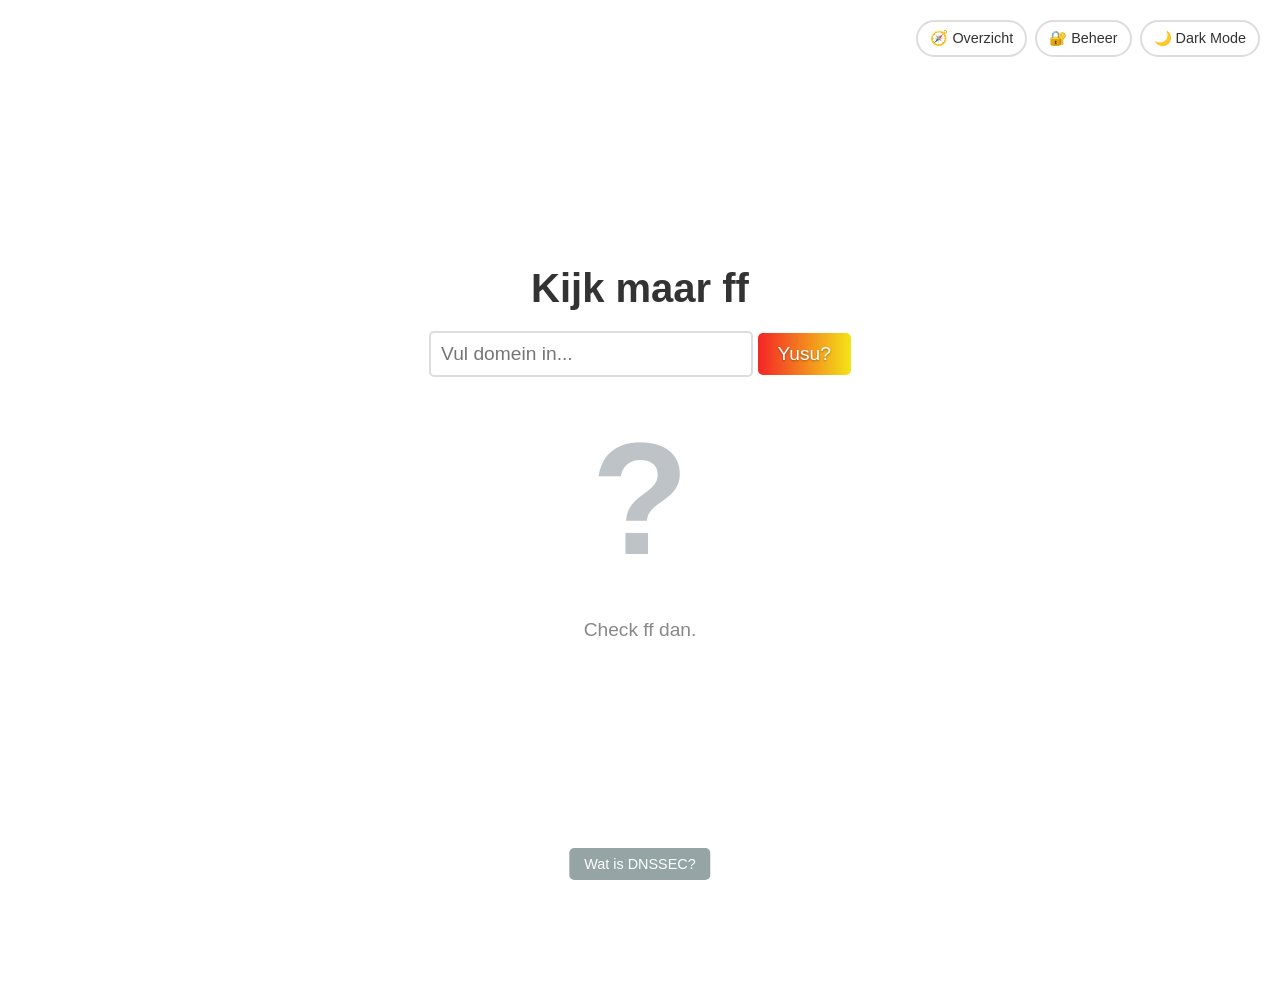
==== index.html @ 1d87abe3 "Overzicht-knop: 🗺️ vervangen door 🧭 Co-Authored-By: Claude Opus 5.5 <noreply@anthropic.com>" ====
<!DOCTYPE html>
<html lang="nl">
<head>
    <script async src="https://www.googletagmanager.com/gtag/js?id=G-6KVMLB0CQ4"></script>
    <script>
      window.dataLayer = window.dataLayer || [];
      function gtag(){dataLayer.push(arguments);}
      gtag('js', new Date());

      gtag('config', 'G-6KVMLB0CQ4');
    </script>
    <meta charset="UTF-8">
    <meta name="viewport" content="width=device-width, initial-scale=1.0">
    <title>DNSSEC?</title>
    <link rel="icon" href="data:image/svg+xml,<svg xmlns=%22http://www.w3.org/2000/svg%22 viewBox=%220 0 100 100%22><text y=%22.9em%22 font-size=%2290%22>🚀</text></svg>">
    <style>
        :root {
            --bg-color: #ffffff;
            --text-color: #333333;
            --input-bg: #ffffff;
            --input-border: #dddddd;
        }

        [data-theme="dark"] {
            --bg-color: #1a1a1a;
            --text-color: #f0f0f0;
            --input-bg: #2d2d2d;
            --input-border: #444444;
        }

        body {
            margin: 0;
            height: 100vh;
            display: flex;
            flex-direction: column;
            justify-content: center;
            align-items: center;
            font-family: 'Segoe UI', Tahoma, Geneva, Verdana, sans-serif;
            background-color: var(--bg-color);
            color: var(--text-color);
            transition: background-color 0.3s, color 0.3s;
            overflow: hidden;
            position: relative;
        }

        .topbar-right-wrap {
            position: absolute;
            top: 20px;
            right: 20px;
            display: flex;
            gap: 8px;
            align-items: center;
            z-index: 10;
        }

        #theme-toggle, a.admin-link {
            background: none;
            border: 2px solid var(--input-border);
            color: var(--text-color);
            padding: 8px 12px;
            border-radius: 20px;
            cursor: pointer;
            font-size: 0.9rem;
            text-decoration: none;
            font-family: inherit;
        }

        #theme-toggle:hover, a.admin-link:hover { opacity: 0.7; }

        .container {
            text-align: center;
            z-index: 5;
        }

        #lukt-het {
            font-size: 1.2rem;
            color: #888;
            height: 1.5em;
            margin-bottom: 5px;
            font-style: italic;
            visibility: hidden;
        }

        h1 {
            font-size: 2.5rem;
            margin-top: 0;
            margin-bottom: 20px;
        }

        input[type="text"] {
            padding: 10px;
            font-size: 1.2rem;
            border: 2px solid var(--input-border);
            border-radius: 5px;
            width: 300px;
            margin-bottom: 10px;
            background-color: var(--input-bg);
            color: var(--text-color);
        }

        @keyframes regenboog {
            from { background-position-x: 0; }
            to   { background-position-x: -600px; }
        }

        button#check-btn {
            padding: 10px 20px;
            font-size: 1.2rem;
            background: linear-gradient(90deg,
                hsl(0,   90%, 55%),
                hsl(60,  90%, 52%),
                hsl(120, 80%, 45%),
                hsl(180, 85%, 45%),
                hsl(240, 90%, 60%),
                hsl(300, 90%, 55%),
                hsl(360, 90%, 55%)
            );
            background-size: 600px 100%;
            background-repeat: repeat-x;
            animation: regenboog 10s linear infinite;
            color: white;
            border: none;
            border-radius: 5px;
            cursor: pointer;
            text-shadow: 0 1px 2px rgba(0,0,0,0.35);
        }

        button#check-btn:hover { filter: brightness(1.15); }

        #status {
            font-size: 10rem;
            font-weight: bold;
            margin: 20px 0;
            min-height: 1.2em;
        }

        .ja { color: #2ecc71; }
        .nee { color: #e74c3c; }
        .laden { color: #bdc3c7; }
        
        #details { font-size: 1.2rem; color: #888; min-height: 1.5em; }

        #troll-btn {
            position: fixed;
            bottom: 20px;
            left: 50%;
            transform: translateX(-50%);
            text-decoration: none;
            padding: 8px 15px;
            font-size: 0.9rem;
            background-color: #95a5a6;
            color: white;
            border-radius: 5px;
            transition: all 0.1s ease;
            z-index: 1000;
            white-space: nowrap;
        }

        #rocket {
            position: absolute;
            bottom: -100px;
            left: 50%;
            transform: translateX(-50%);
            font-size: 5rem;
            opacity: 0;
            z-index: 100;
            pointer-events: none;
        }

        @keyframes launch {
            0% { bottom: -100px; opacity: 0; transform: translateX(-50%) scale(1); }
            10% { opacity: 1; }
            90% { opacity: 1; }
            100% { bottom: 110vh; opacity: 0; transform: translateX(-50%) scale(1.1); }
        }

        .launching { animation: launch 2s ease-in forwards; }
    </style>
</head>
<body>

    <div class="topbar-right-wrap">
        <a href="/overzicht/" class="admin-link">🧭 Overzicht</a>
        <a href="/admin/" class="admin-link">🔐 Beheer</a>
        <button id="theme-toggle" onclick="toggleTheme()">🌙 Dark Mode</button>
    </div>
    <div id="rocket">🚀</div>

    <div class="container">
        <div id="lukt-het">Lukt het? 🎯</div>
        <h1>Kijk maar ff</h1>
        <input type="text" id="domainInput" placeholder="Vul domein in..." value="">
        <button id="check-btn" onclick="checkDNSSEC()">Yusu?</button>
        <p id="status" class="laden">?</p>
        <p id="details">Check ff dan.</p>
    </div>

    <a href="https://www.sidn.nl/moderne-internetstandaarden/dnssec" 
       target="_blank" 
       id="troll-btn" 
       onmouseover="moveButton(this)" 
       onclick="moveButton(this)">Wat is DNSSEC?</a>

    <script>
        let missCount = 0;

        function toggleTheme() {
            const body = document.documentElement;
            const btn = document.getElementById('theme-toggle');
            if (body.getAttribute('data-theme') === 'dark') {
                body.removeAttribute('data-theme');
                btn.textContent = '🌙 Dark Mode';
            } else {
                body.setAttribute('data-theme', 'dark');
                btn.textContent = '☀️ Light Mode';
            }
        }

        function moveButton(btn) {
            missCount++;
            
            if (missCount >= 10) {
                document.getElementById('lukt-het').style.visibility = 'visible';
            }

            const padding = 50;
            const maxX = window.innerWidth - btn.offsetWidth - padding;
            const maxY = window.innerHeight - btn.offsetHeight - padding;
            
            const randomX = Math.max(padding, Math.floor(Math.random() * maxX));
            const randomY = Math.max(padding, Math.floor(Math.random() * maxY));

            btn.style.left = randomX + 'px';
            btn.style.top = randomY + 'px';
            btn.style.bottom = 'auto';
            btn.style.transform = 'none';
        }

        async function checkDNSSEC() {
            const input = document.getElementById('domainInput').value.trim();
            const statusElement = document.getElementById('status');
            const detailsElement = document.getElementById('details');
            const rocket = document.getElementById('rocket');

            if (!input) {
                alert("Vul eerst een domeinnaam in.");
                return;
            }

            statusElement.textContent = "...";
            statusElement.className = "laden";
            detailsElement.textContent = "Bezig met controleren...";
            rocket.classList.remove('launching');

            try {
                const response = await fetch(`https://dns.google/resolve?name=${input}&type=A&do=true`);
                const data = await response.json();

                if (data.AD === true) {
                    statusElement.textContent = 'Ja';
                    statusElement.className = 'ja';
                    detailsElement.textContent = 'Aha, oke.';
                    setTimeout(() => { rocket.classList.add('launching'); }, 300); 
                } else {
                    statusElement.textContent = 'Nee';
                    statusElement.className = 'nee';
                    detailsElement.textContent = 'Aha, oke.';
                }
            } catch (error) {
                statusElement.textContent = '?';
                statusElement.className = 'laden';
                detailsElement.textContent = "Er ging iets mis.";
            }
        }
    </script>
</body>
</html>
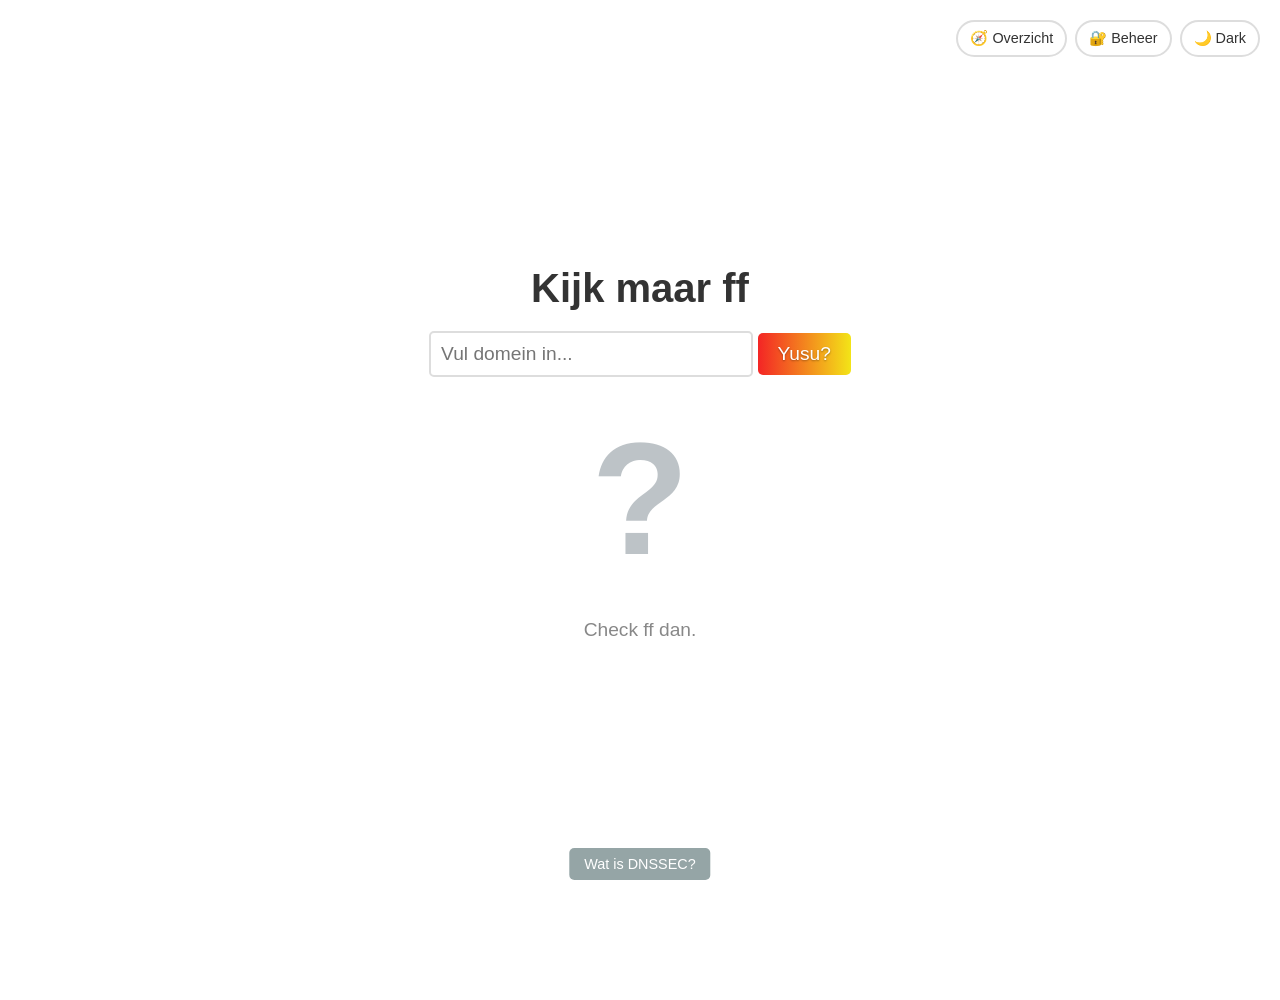
==== commit 23c2f733: "Navigatie: één gedeelde bovenbalk (assets/nav.css) en thema (assets/theme.js) op alle pagina's Knopp" ====
--- a/index.html
+++ b/index.html
@@ -11,6 +11,8 @@
     </script>
     <meta charset="UTF-8">
     <meta name="viewport" content="width=device-width, initial-scale=1.0">
+    <link rel="stylesheet" href="/assets/nav.css">
+    <script src="/assets/theme.js"></script>
     <title>DNSSEC?</title>
     <link rel="icon" href="data:image/svg+xml,<svg xmlns=%22http://www.w3.org/2000/svg%22 viewBox=%220 0 100 100%22><text y=%22.9em%22 font-size=%2290%22>🚀</text></svg>">
     <style>
@@ -42,30 +44,6 @@
             overflow: hidden;
             position: relative;
         }
-
-        .topbar-right-wrap {
-            position: absolute;
-            top: 20px;
-            right: 20px;
-            display: flex;
-            gap: 8px;
-            align-items: center;
-            z-index: 10;
-        }
-
-        #theme-toggle, a.admin-link {
-            background: none;
-            border: 2px solid var(--input-border);
-            color: var(--text-color);
-            padding: 8px 12px;
-            border-radius: 20px;
-            cursor: pointer;
-            font-size: 0.9rem;
-            text-decoration: none;
-            font-family: inherit;
-        }
-
-        #theme-toggle:hover, a.admin-link:hover { opacity: 0.7; }
 
         .container {
             text-align: center;
@@ -179,11 +157,14 @@
 </head>
 <body>
 
-    <div class="topbar-right-wrap">
-        <a href="/overzicht/" class="admin-link">🧭 Overzicht</a>
-        <a href="/admin/" class="admin-link">🔐 Beheer</a>
-        <button id="theme-toggle" onclick="toggleTheme()">🌙 Dark Mode</button>
-    </div>
+    <nav class="site-topbar">
+        <div class="site-topbar-left"></div>
+        <div class="site-topbar-right">
+            <a href="/overzicht/" class="site-btn" title="Overzicht" aria-label="Overzicht">🧭<span class="nav-label"> Overzicht</span></a>
+            <a href="/admin/" class="site-btn">🔐 Beheer</a>
+            <button id="theme-toggle" class="site-btn" onclick="toggleTheme()">🌙 Dark</button>
+        </div>
+    </nav>
     <div id="rocket">🚀</div>
 
     <div class="container">
@@ -203,18 +184,6 @@
 
     <script>
         let missCount = 0;
-
-        function toggleTheme() {
-            const body = document.documentElement;
-            const btn = document.getElementById('theme-toggle');
-            if (body.getAttribute('data-theme') === 'dark') {
-                body.removeAttribute('data-theme');
-                btn.textContent = '🌙 Dark Mode';
-            } else {
-                body.setAttribute('data-theme', 'dark');
-                btn.textContent = '☀️ Light Mode';
-            }
-        }
 
         function moveButton(btn) {
             missCount++;
--- a/assets/nav.css
+++ b/assets/nav.css
@@ -0,0 +1,81 @@
+/* ── Gedeelde bovenbalk ──────────────────────────────────────────────────────
+   Wordt door elke pagina geladen, zodat de knoppen overal exact hetzelfde
+   staan en eruitzien. Stijl gebaseerd op de Overzicht-pagina.
+   Pas knoppen dus HIER aan, niet in de losse pagina's. */
+
+:root {
+    --nav-text:   #333333;
+    --nav-border: #dddddd;
+}
+
+[data-theme="dark"] {
+    --nav-text:   #f0f0f0;
+    --nav-border: #3a3a3a;
+}
+
+.site-topbar {
+    position: absolute;
+    top: 0;
+    left: 0;
+    right: 0;
+    z-index: 100;
+    display: flex;
+    align-items: center;
+    justify-content: space-between;
+    padding: 20px;
+    font-family: 'Segoe UI', Tahoma, Geneva, Verdana, sans-serif;
+    pointer-events: none;
+}
+
+.site-topbar-left,
+.site-topbar-right {
+    display: flex;
+    align-items: center;
+    gap: 8px;
+    pointer-events: auto;
+}
+
+/* Ruimte vrijhouden op pagina's waar de inhoud bovenaan begint */
+.site-topbar-spacer { height: 77px; }
+
+.site-btn {
+    box-sizing: border-box;
+    display: inline-block;
+    margin: 0;
+    background: none;
+    border: 2px solid var(--nav-border);
+    color: var(--nav-text);
+    padding: 8px 12px;
+    border-radius: 20px;
+    cursor: pointer;
+    font-family: inherit;
+    font-size: 0.9rem;
+    font-weight: normal;
+    line-height: 1.2;
+    text-decoration: none;
+    white-space: nowrap;
+}
+
+.site-btn:hover { opacity: 0.7; }
+
+/* De knop van de pagina waar je nu bent */
+.site-btn[aria-current="page"] {
+    background: var(--nav-border);
+    cursor: default;
+}
+
+.site-btn[aria-current="page"]:hover { opacity: 1; }
+
+@media (max-width: 640px) {
+    .site-topbar { padding: 14px; }
+    .site-topbar-spacer { height: 59px; }
+    .site-btn {
+        padding: 6px 10px;
+        font-size: 0.8rem;
+    }
+}
+
+/* Op smalle schermen bij Overzicht alleen het icoon */
+@media (max-width: 480px) {
+    .site-btn .nav-label { display: none; }
+}
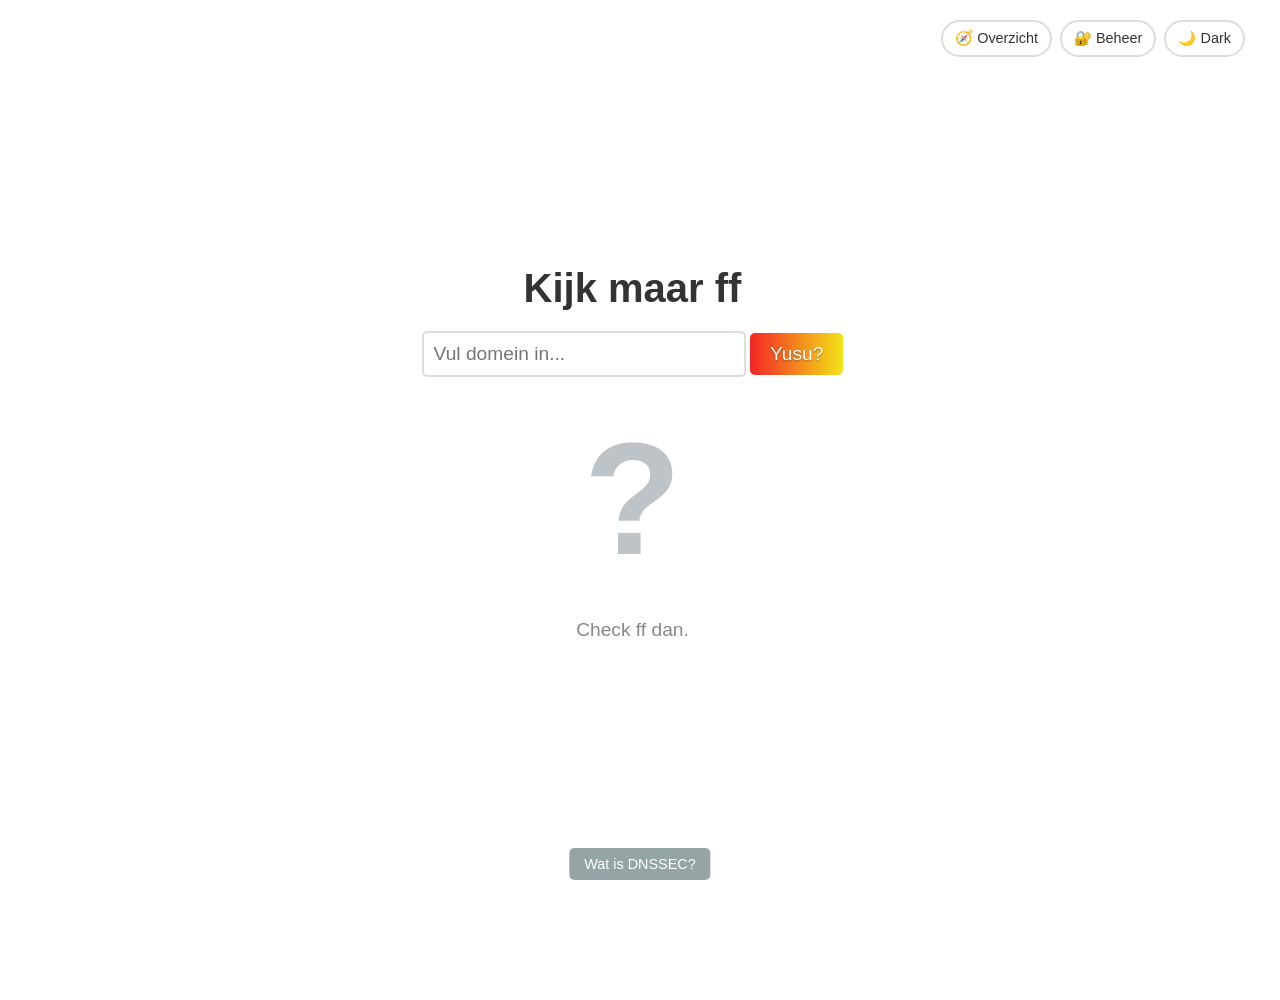
==== commit 5a989e63: "Navigatie: knoppen verspringen niet meer (themalabel via CSS, vaste breedte, scrollbar-gutter) Co-Au" ====
--- a/index.html
+++ b/index.html
@@ -162,7 +162,7 @@
         <div class="site-topbar-right">
             <a href="/overzicht/" class="site-btn" title="Overzicht" aria-label="Overzicht">🧭<span class="nav-label"> Overzicht</span></a>
             <a href="/admin/" class="site-btn">🔐 Beheer</a>
-            <button id="theme-toggle" class="site-btn" onclick="toggleTheme()">🌙 Dark</button>
+            <button id="theme-toggle" class="site-btn" onclick="toggleTheme()" aria-label="Dark mode"></button>
         </div>
     </nav>
     <div id="rocket">🚀</div>
--- a/assets/nav.css
+++ b/assets/nav.css
@@ -58,6 +58,19 @@
 
 .site-btn:hover { opacity: 0.7; }
 
+/* Themaknop: label komt uit CSS (staat dus meteen goed) en de knop heeft een
+   vaste breedte, zodat de andere knoppen niet verspringen bij Dark ↔ Light. */
+#theme-toggle {
+    min-width: 5.6em;
+    text-align: center;
+}
+#theme-toggle::before { content: '🌙 Dark'; }
+[data-theme="dark"] #theme-toggle::before { content: '☀️ Light'; }
+
+/* Altijd ruimte voor de scrollbalk, zodat de knoppen niet opschuiven als een
+   pagina (bijv. Klantparels) lang genoeg wordt om te scrollen. */
+html { scrollbar-gutter: stable; }
+
 /* De knop van de pagina waar je nu bent */
 .site-btn[aria-current="page"] {
     background: var(--nav-border);
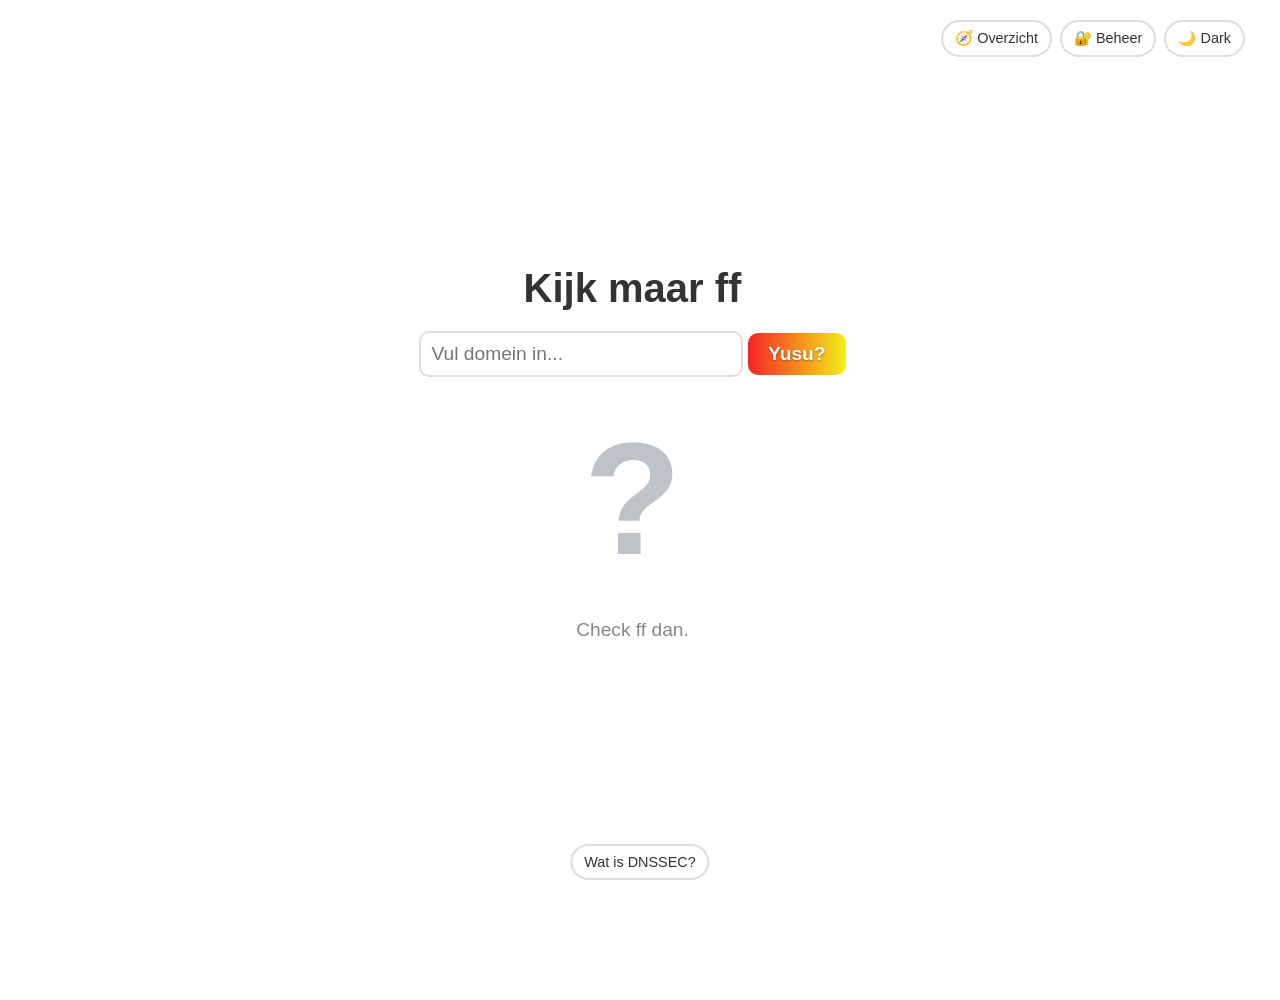
==== commit c95f436a: "Huisstijl: gedeelde base.css met één palet, vaste hoeken/randen en regenboog-hoofdknop op alle pagin" ====
--- a/index.html
+++ b/index.html
@@ -11,23 +11,18 @@
     </script>
     <meta charset="UTF-8">
     <meta name="viewport" content="width=device-width, initial-scale=1.0">
+    <link rel="stylesheet" href="/assets/base.css">
     <link rel="stylesheet" href="/assets/nav.css">
     <script src="/assets/theme.js"></script>
     <title>DNSSEC?</title>
     <link rel="icon" href="data:image/svg+xml,<svg xmlns=%22http://www.w3.org/2000/svg%22 viewBox=%220 0 100 100%22><text y=%22.9em%22 font-size=%2290%22>🚀</text></svg>">
     <style>
+        /* Kleuren komen uit /assets/base.css */
         :root {
-            --bg-color: #ffffff;
-            --text-color: #333333;
-            --input-bg: #ffffff;
-            --input-border: #dddddd;
-        }
-
-        [data-theme="dark"] {
-            --bg-color: #1a1a1a;
-            --text-color: #f0f0f0;
-            --input-bg: #2d2d2d;
-            --input-border: #444444;
+            --bg-color: var(--bg);
+            --text-color: var(--text);
+            --input-bg: var(--bg);
+            --input-border: var(--border);
         }
 
         body {
@@ -52,7 +47,7 @@
 
         #lukt-het {
             font-size: 1.2rem;
-            color: #888;
+            color: var(--text-muted);
             height: 1.5em;
             margin-bottom: 5px;
             font-style: italic;
@@ -68,42 +63,20 @@
         input[type="text"] {
             padding: 10px;
             font-size: 1.2rem;
-            border: 2px solid var(--input-border);
-            border-radius: 5px;
+            border: var(--border-width) solid var(--input-border);
+            border-radius: var(--radius-control);
+            font-family: inherit;
             width: 300px;
             margin-bottom: 10px;
             background-color: var(--input-bg);
             color: var(--text-color);
         }
 
-        @keyframes regenboog {
-            from { background-position-x: 0; }
-            to   { background-position-x: -600px; }
-        }
-
+        /* Regenboogstijl komt uit .btn-rainbow (/assets/base.css) */
         button#check-btn {
             padding: 10px 20px;
             font-size: 1.2rem;
-            background: linear-gradient(90deg,
-                hsl(0,   90%, 55%),
-                hsl(60,  90%, 52%),
-                hsl(120, 80%, 45%),
-                hsl(180, 85%, 45%),
-                hsl(240, 90%, 60%),
-                hsl(300, 90%, 55%),
-                hsl(360, 90%, 55%)
-            );
-            background-size: 600px 100%;
-            background-repeat: repeat-x;
-            animation: regenboog 10s linear infinite;
-            color: white;
-            border: none;
-            border-radius: 5px;
-            cursor: pointer;
-            text-shadow: 0 1px 2px rgba(0,0,0,0.35);
-        }
-
-        button#check-btn:hover { filter: brightness(1.15); }
+        }
 
         #status {
             font-size: 10rem;
@@ -112,11 +85,11 @@
             min-height: 1.2em;
         }
 
-        .ja { color: #2ecc71; }
-        .nee { color: #e74c3c; }
+        .ja { color: var(--green); }
+        .nee { color: var(--red); }
         .laden { color: #bdc3c7; }
         
-        #details { font-size: 1.2rem; color: #888; min-height: 1.5em; }
+        #details { font-size: 1.2rem; color: var(--text-muted); min-height: 1.5em; }
 
         #troll-btn {
             position: fixed;
@@ -124,11 +97,12 @@
             left: 50%;
             transform: translateX(-50%);
             text-decoration: none;
-            padding: 8px 15px;
+            padding: 8px 12px;
             font-size: 0.9rem;
-            background-color: #95a5a6;
-            color: white;
-            border-radius: 5px;
+            background-color: var(--bg);
+            border: var(--border-width) solid var(--border);
+            color: var(--text);
+            border-radius: var(--radius-pill);
             transition: all 0.1s ease;
             z-index: 1000;
             white-space: nowrap;
@@ -153,6 +127,11 @@
         }
 
         .launching { animation: launch 2s ease-in forwards; }
+
+        /* Koppen op mobiel: zelfde als Overzicht */
+        @media (max-width: 640px) {
+            h1 { font-size: 2rem; }
+        }
     </style>
 </head>
 <body>
@@ -171,7 +150,7 @@
         <div id="lukt-het">Lukt het? 🎯</div>
         <h1>Kijk maar ff</h1>
         <input type="text" id="domainInput" placeholder="Vul domein in..." value="">
-        <button id="check-btn" onclick="checkDNSSEC()">Yusu?</button>
+        <button id="check-btn" class="btn-rainbow" onclick="checkDNSSEC()">Yusu?</button>
         <p id="status" class="laden">?</p>
         <p id="details">Check ff dan.</p>
     </div>
--- a/assets/base.css
+++ b/assets/base.css
@@ -0,0 +1,81 @@
+/* ── Gedeelde huisstijl ───────────────────────────────────────────────────────
+   Eén kleurenpalet en vaste maten voor het hele domein, gebaseerd op de
+   Overzicht-pagina. Elke pagina laadt dit bestand vóór haar eigen <style>.
+   Kleur of maat aanpassen? Doe het hier, dan verandert het overal. */
+
+:root {
+    /* Kleuren */
+    --bg:         #ffffff;
+    --surface:    #f7f7f7;
+    --text:       #333333;
+    --text-muted: #888888;
+    --border:     #dddddd;
+    --shadow:     rgba(0,0,0,0.12);
+    --overlay:    rgba(0,0,0,0.55);
+    --green:      #2ecc71;   /* ja / goedkeuren / omhoog */
+    --red:        #e74c3c;   /* nee / afwijzen / omlaag */
+
+    /* Vormen */
+    --radius-pill:    20px;   /* pilknoppen, chips, tabs */
+    --radius-control: 10px;   /* invoervelden, actieknoppen */
+    --radius-box:     16px;   /* kaarten, modals, pop-ups */
+    --border-width:   2px;
+
+    /* Typografie */
+    --font: 'Segoe UI', Tahoma, Geneva, Verdana, sans-serif;
+
+    /* Regenboog: hét kenmerk van de site (hoofdknoppen, hover op kaarten) */
+    --rainbow: linear-gradient(90deg,
+        hsl(0,   90%, 55%),
+        hsl(60,  90%, 52%),
+        hsl(120, 80%, 45%),
+        hsl(180, 85%, 45%),
+        hsl(240, 90%, 60%),
+        hsl(300, 90%, 55%),
+        hsl(360, 90%, 55%));
+}
+
+[data-theme="dark"] {
+    --bg:         #1a1a1a;
+    --surface:    #252525;
+    --text:       #f0f0f0;
+    --text-muted: #888888;
+    --border:     #3a3a3a;
+    --shadow:     rgba(0,0,0,0.4);
+}
+
+body {
+    font-family: var(--font);
+    background-color: var(--bg);
+    color: var(--text);
+    transition: background-color 0.3s, color 0.3s;
+}
+
+@keyframes regenboog-btn {
+    from { background-position: 0 0; }
+    to   { background-position: -600px 0; }
+}
+
+/* Hoofdknop (één per scherm): regenboog */
+.btn-rainbow {
+    background: var(--rainbow);
+    background-size: 600px 100%;
+    background-repeat: repeat-x;
+    animation: regenboog-btn 10s linear infinite;
+    color: #fff;
+    border: none;
+    border-radius: var(--radius-control);
+    padding: 10px 22px;
+    font-family: inherit;
+    font-size: 1rem;
+    font-weight: 600;
+    cursor: pointer;
+    text-shadow: 0 1px 2px rgba(0,0,0,0.35);
+}
+
+.btn-rainbow:hover { filter: brightness(1.15); }
+.btn-rainbow:disabled { opacity: 0.5; cursor: not-allowed; animation: none; background: #aaa; filter: none; }
+
+@media (prefers-reduced-motion: reduce) {
+    .btn-rainbow { animation: none; }
+}
--- a/assets/nav.css
+++ b/assets/nav.css
@@ -3,14 +3,10 @@
    staan en eruitzien. Stijl gebaseerd op de Overzicht-pagina.
    Pas knoppen dus HIER aan, niet in de losse pagina's. */
 
+/* Kleuren komen uit assets/base.css */
 :root {
-    --nav-text:   #333333;
-    --nav-border: #dddddd;
-}
-
-[data-theme="dark"] {
-    --nav-text:   #f0f0f0;
-    --nav-border: #3a3a3a;
+    --nav-text:   var(--text);
+    --nav-border: var(--border);
 }
 
 .site-topbar {
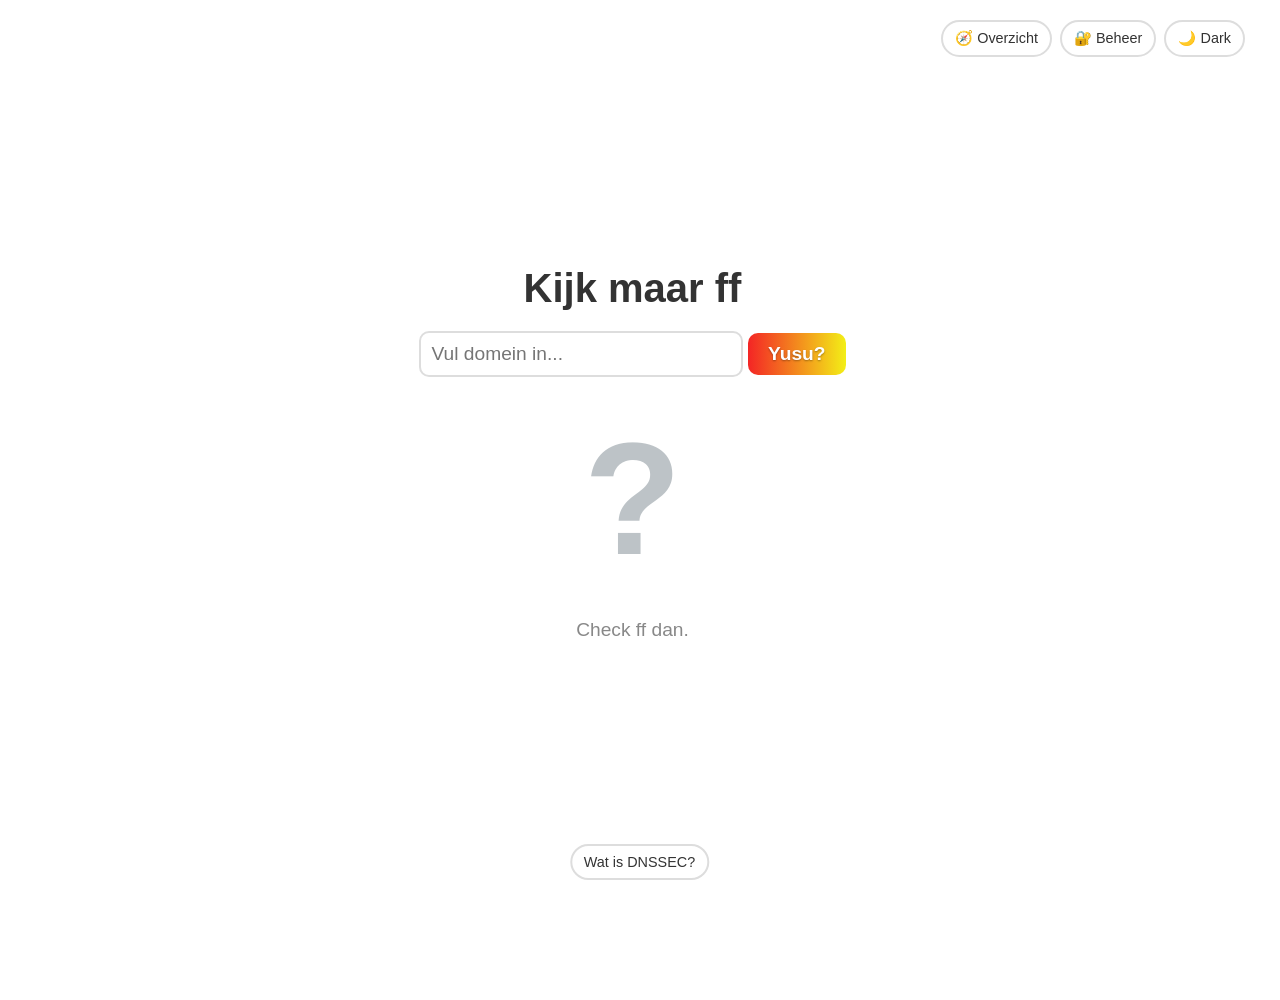
==== commit 70131aec: "Cache busting: assets krijgen bij deploy de commit-code als versienummer Co-Authored-By: Claude Opus" ====
--- a/index.html
+++ b/index.html
@@ -11,9 +11,9 @@
     </script>
     <meta charset="UTF-8">
     <meta name="viewport" content="width=device-width, initial-scale=1.0">
-    <link rel="stylesheet" href="/assets/base.css">
-    <link rel="stylesheet" href="/assets/nav.css">
-    <script src="/assets/theme.js"></script>
+    <link rel="stylesheet" href="/assets/base.css?v=dev">
+    <link rel="stylesheet" href="/assets/nav.css?v=dev">
+    <script src="/assets/theme.js?v=dev"></script>
     <title>DNSSEC?</title>
     <link rel="icon" href="data:image/svg+xml,<svg xmlns=%22http://www.w3.org/2000/svg%22 viewBox=%220 0 100 100%22><text y=%22.9em%22 font-size=%2290%22>🚀</text></svg>">
     <style>
--- a/assets/base.css
+++ b/assets/base.css
@@ -51,9 +51,16 @@
     transition: background-color 0.3s, color 0.3s;
 }
 
+/* Eén animatie voor alle regenboog-effecten: 600px per 10s, naar links.
+   De eerste laag (vulling binnen een rand) blijft staan, de laatste schuift. */
 @keyframes regenboog-btn {
     from { background-position: 0 0; }
     to   { background-position: -600px 0; }
+}
+
+@keyframes regenboog-rand {
+    from { background-position: 0 0, 0 0; }
+    to   { background-position: 0 0, -600px 0; }
 }
 
 /* Hoofdknop (één per scherm): regenboog */
@@ -76,6 +83,35 @@
 .btn-rainbow:hover { filter: brightness(1.15); }
 .btn-rainbow:disabled { opacity: 0.5; cursor: not-allowed; animation: none; background: #aaa; filter: none; }
 
+/* Regenboogrand (zelfde kleuren en snelheid als .btn-rainbow), met schaduw.
+   Gebruikt door de nieuwe-quotes-melding, de Overzicht-kaarten (hover) en
+   de "Quote toevoegen"-knop op Klantparels. */
+.rainbow-border {
+    border: var(--border-width) solid transparent;
+    background:
+        linear-gradient(var(--bg), var(--bg)) padding-box,
+        var(--rainbow) border-box;
+    background-size: auto, 600px 100%;
+    background-repeat: no-repeat, repeat-x;
+    animation: regenboog-rand 10s linear infinite;
+    box-shadow: 0 8px 24px var(--shadow);
+}
+
+/* Knopvariant: tekst in de gewone tekstkleur binnen de regenboogrand */
+.btn-rainbow-border {
+    color: var(--text);
+    border-radius: var(--radius-control);
+    padding: 10px 22px;
+    font-family: inherit;
+    font-size: 1rem;
+    font-weight: 600;
+    cursor: pointer;
+    transition: transform 0.15s ease;
+}
+
+.btn-rainbow-border:hover { transform: translateY(-3px); }
+
 @media (prefers-reduced-motion: reduce) {
-    .btn-rainbow { animation: none; }
+    .btn-rainbow, .rainbow-border { animation: none; }
+    .btn-rainbow-border:hover { transform: none; }
 }
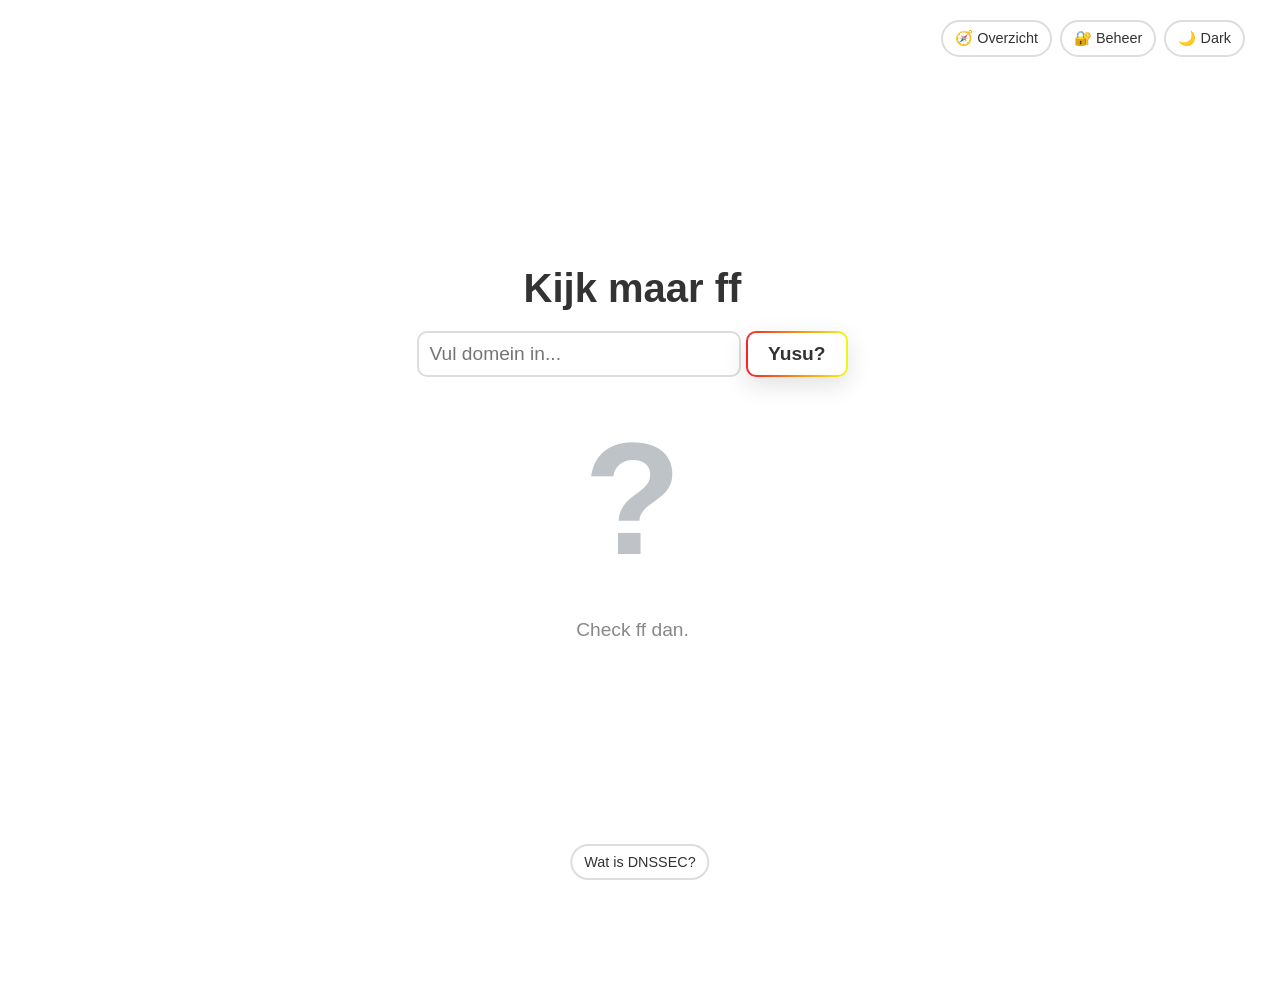
==== commit 9bd62aab: "Consistentie ronde 2: alle hoofdknoppen regenboogrand, gedeelde meldingskleuren, één mobiel omslagpu" ====
--- a/index.html
+++ b/index.html
@@ -72,7 +72,7 @@
             color: var(--text-color);
         }
 
-        /* Regenboogstijl komt uit .btn-rainbow (/assets/base.css) */
+        /* Regenboogrand komt uit .rainbow-border (/assets/base.css) */
         button#check-btn {
             padding: 10px 20px;
             font-size: 1.2rem;
@@ -87,7 +87,7 @@
 
         .ja { color: var(--green); }
         .nee { color: var(--red); }
-        .laden { color: #bdc3c7; }
+        .laden { color: var(--neutral); }
         
         #details { font-size: 1.2rem; color: var(--text-muted); min-height: 1.5em; }
 
@@ -150,7 +150,7 @@
         <div id="lukt-het">Lukt het? 🎯</div>
         <h1>Kijk maar ff</h1>
         <input type="text" id="domainInput" placeholder="Vul domein in..." value="">
-        <button id="check-btn" class="btn-rainbow" onclick="checkDNSSEC()">Yusu?</button>
+        <button id="check-btn" class="btn-rainbow-border rainbow-border" onclick="checkDNSSEC()">Yusu?</button>
         <p id="status" class="laden">?</p>
         <p id="details">Check ff dan.</p>
     </div>
--- a/assets/base.css
+++ b/assets/base.css
@@ -1,7 +1,9 @@
 /* ── Gedeelde huisstijl ───────────────────────────────────────────────────────
    Eén kleurenpalet en vaste maten voor het hele domein, gebaseerd op de
    Overzicht-pagina. Elke pagina laadt dit bestand vóór haar eigen <style>.
-   Kleur of maat aanpassen? Doe het hier, dan verandert het overal. */
+   Kleur of maat aanpassen? Doe het hier, dan verandert het overal.
+   Mobiel = max-width: 640px (min-width: 641px voor groter). Gebruik overal
+   dit omslagpunt, dan schakelt alles tegelijk. */
 
 :root {
     /* Kleuren */
@@ -10,10 +12,20 @@
     --text:       #333333;
     --text-muted: #888888;
     --border:     #dddddd;
+    --neutral:    #bdc3c7;   /* nog niet ingevuld / geen stem */
     --shadow:     rgba(0,0,0,0.12);
     --overlay:    rgba(0,0,0,0.55);
     --green:      #2ecc71;   /* ja / goedkeuren / omhoog */
     --red:        #e74c3c;   /* nee / afwijzen / omlaag */
+
+    /* Meldingen (gelukt / fout / waarschuwing) */
+    --success-bg:     #d4edda;
+    --success-text:   #155724;
+    --error-bg:       #f8d7da;
+    --error-text:     #721c24;
+    --warning-bg:     #fff8e1;
+    --warning-border: #ffc107;
+    --warning-text:   #7a5800;
 
     /* Vormen */
     --radius-pill:    20px;   /* pilknoppen, chips, tabs */
@@ -41,7 +53,15 @@
     --text:       #f0f0f0;
     --text-muted: #888888;
     --border:     #3a3a3a;
+    --neutral:    #555555;
     --shadow:     rgba(0,0,0,0.4);
+
+    --success-bg:     #1a3a22;
+    --success-text:   #86efac;
+    --error-bg:       #3a1a1c;
+    --error-text:     #fca5a5;
+    --warning-bg:     #332900;
+    --warning-text:   #ffd54f;
 }
 
 body {
@@ -52,40 +72,14 @@
 }
 
 /* Eén animatie voor alle regenboog-effecten: 600px per 10s, naar links.
-   De eerste laag (vulling binnen een rand) blijft staan, de laatste schuift. */
-@keyframes regenboog-btn {
-    from { background-position: 0 0; }
-    to   { background-position: -600px 0; }
-}
-
+   De eerste laag (vulling binnen de rand) blijft staan, de regenboog schuift. */
 @keyframes regenboog-rand {
     from { background-position: 0 0, 0 0; }
     to   { background-position: 0 0, -600px 0; }
 }
 
-/* Hoofdknop (één per scherm): regenboog */
-.btn-rainbow {
-    background: var(--rainbow);
-    background-size: 600px 100%;
-    background-repeat: repeat-x;
-    animation: regenboog-btn 10s linear infinite;
-    color: #fff;
-    border: none;
-    border-radius: var(--radius-control);
-    padding: 10px 22px;
-    font-family: inherit;
-    font-size: 1rem;
-    font-weight: 600;
-    cursor: pointer;
-    text-shadow: 0 1px 2px rgba(0,0,0,0.35);
-}
-
-.btn-rainbow:hover { filter: brightness(1.15); }
-.btn-rainbow:disabled { opacity: 0.5; cursor: not-allowed; animation: none; background: #aaa; filter: none; }
-
-/* Regenboogrand (zelfde kleuren en snelheid als .btn-rainbow), met schaduw.
-   Gebruikt door de nieuwe-quotes-melding, de Overzicht-kaarten (hover) en
-   de "Quote toevoegen"-knop op Klantparels. */
+/* Regenboogrand met schaduw: dé stijl voor hoofdknoppen en opvallende
+   meldingen. De Overzicht-kaarten gebruiken hetzelfde effect bij hover. */
 .rainbow-border {
     border: var(--border-width) solid transparent;
     background:
@@ -110,8 +104,20 @@
 }
 
 .btn-rainbow-border:hover { transform: translateY(-3px); }
+.btn-rainbow-border:disabled { opacity: 0.5; cursor: not-allowed; animation: none; transform: none; }
+
+/* Sleepstreepje bovenin modals; alleen op mobiel, waar de modal van onderen inschuift */
+.modal-handle {
+    width: 40px;
+    height: 4px;
+    background: var(--border);
+    border-radius: 4px;
+    margin: 0 auto 20px;
+}
+
+@media (min-width: 641px) { .modal-handle { display: none; } }
 
 @media (prefers-reduced-motion: reduce) {
-    .btn-rainbow, .rainbow-border { animation: none; }
+    .rainbow-border { animation: none; }
     .btn-rainbow-border:hover { transform: none; }
 }
--- a/assets/nav.css
+++ b/assets/nav.css
@@ -85,6 +85,6 @@
 }
 
 /* Op smalle schermen bij Overzicht alleen het icoon */
-@media (max-width: 480px) {
+@media (max-width: 640px) {
     .site-btn .nav-label { display: none; }
 }
